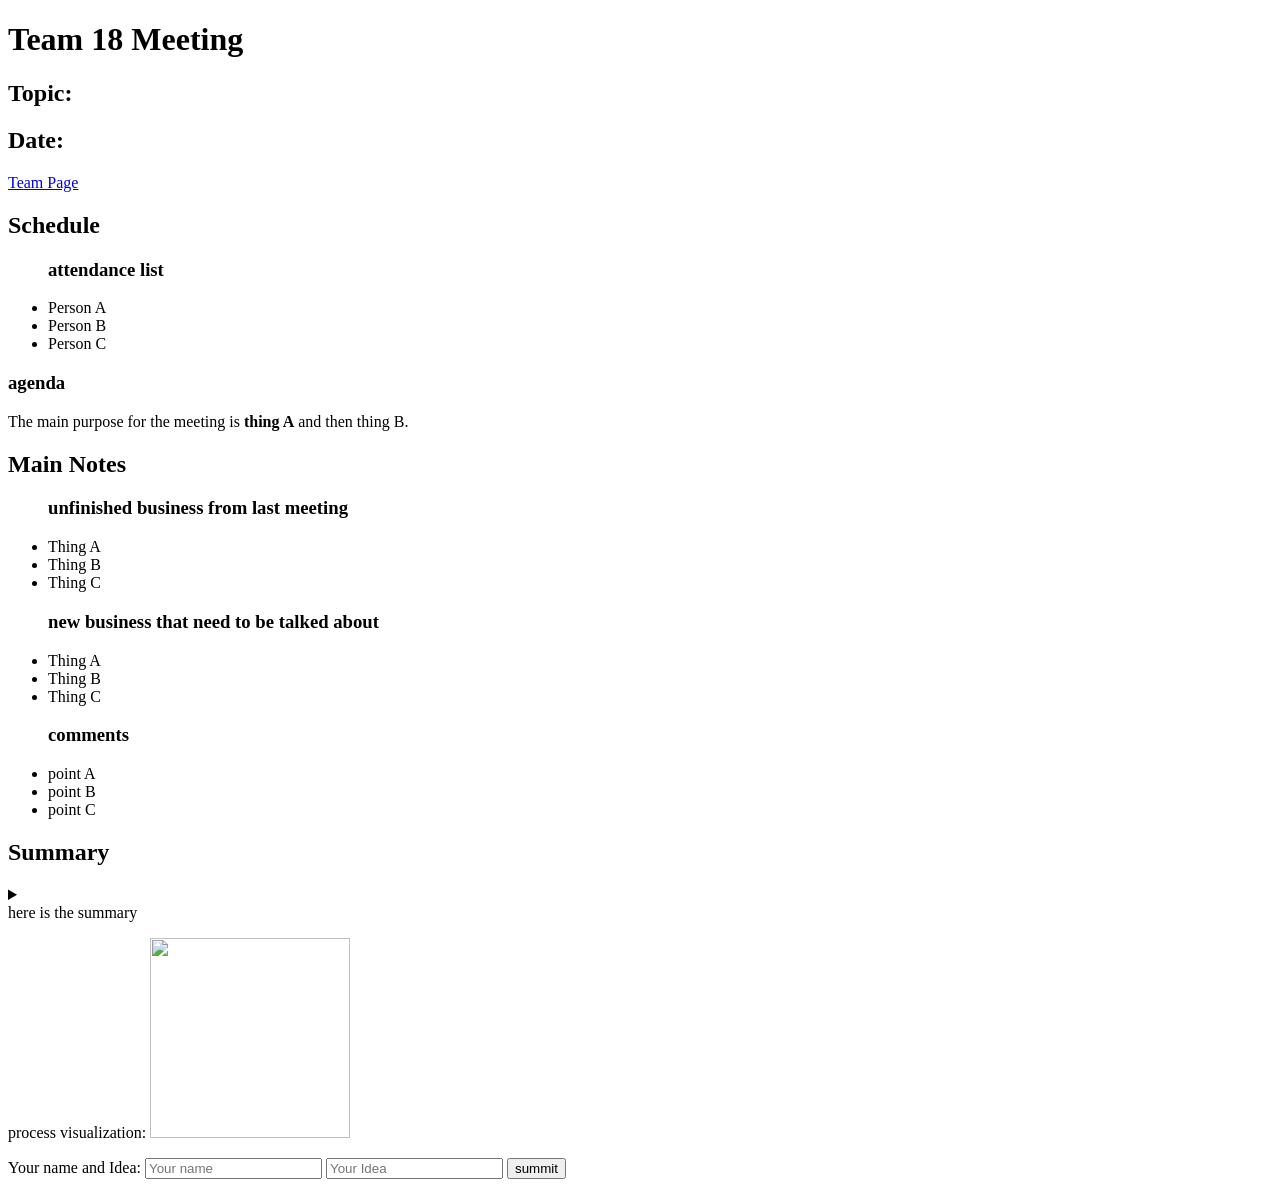
==== meeting.html @ dba08981 "Done" ====
<!DOCTYPE html>
<html lang="en">
<head>
    <meta charset="UTF-8">
    <meta name="viewport" content="width=device-width, initial-scale=1.0">
    <title>meeting minutes</title>
</head>
<body>
    <header>
        <h1> Team 18 Meeting </h1>
        <h2> Topic: </h2> <h2> Date: </h2>
    </header>
    <nav>
    <a href="#" >Team Page</a>
    <main>
        <section>
            <h2>Schedule</h2>
            <ul> <div> <h3>attendance list </h3></div> 
            <li> Person A </li>
            <li> Person B </li>
            <li> Person C </li>
            </ul>

            <div> <h3>agenda</h3>
            <p>
            The main purpose for the meeting is <b>thing A</b> and then thing B.
            </p>
            </div> 
        </section>

        <section> <h2> Main Notes </h2 >
            <ul> <div> <h3>unfinished business from last meeting</h3></div> 
            <li> Thing A </li>
            <li> Thing B </li>
            <li> Thing C </li>
            </ul>

            <ul> <div> <h3>new business that need to be talked about</h3></div> 
            <li> Thing A </li>
            <li> Thing B </li>
            <li> Thing C </li>
            </ul>

            <ul> <div> <h3>comments</h3></div> 
            <li> point A </li>
            <li> point B </li>
            <li> point C </li>
            </ul>
        </section>
        <section>
            <h2>Summary</h2>
            <details>
            <summary>   
            <div>here is the summary</div>
            </summary>
            haha
            </details>
        </section>

        <div></div><p>process visualization: <img src="https://m.media-amazon.com/images/I/51E8obATfiL._AC_SL1500_.jpg" width="200" height="200 alt="坤坤"></p></div>

        <form>
            <label>Your name and Idea:</label>
            <input type="text" name="Your name" placeholder="Your name">
            <input type="text" name="Your Idea" placeholder="Your Idea">
            <button type="summit"> summit </button>  
        </form>
    </main>



</body>


</html>
<!-- a title (e.g. "Pomodoro Timer First Brainstorm")
subtitle for the meeting section/the topic of the meeting (e.g. "brainstorming", "check-ins", "documentation")
subtitle for the date
attendance list
agenda of what the meeting will cover
things that were unfinished business from last meeting
things that are new business that need to be talked about
any miscellaneous comments / questions / concerns that anyone would like to bring up
pictures of any diagrams / architecture / things that were presented
SWE meetings often have people diagram things on a whiteboard so we want those captured as well
For the following two, you can simply take a 30 second pretend audio recording & video recording to use, we are just trying to get you familiar with the <audio> and <video> elements. Yes, you must have both audio and video elements, and yes, you can use the audio from the video you took for the audio element, it just has to be in a separate audio file.
audio recording the meeting
video recording of the meeting -->
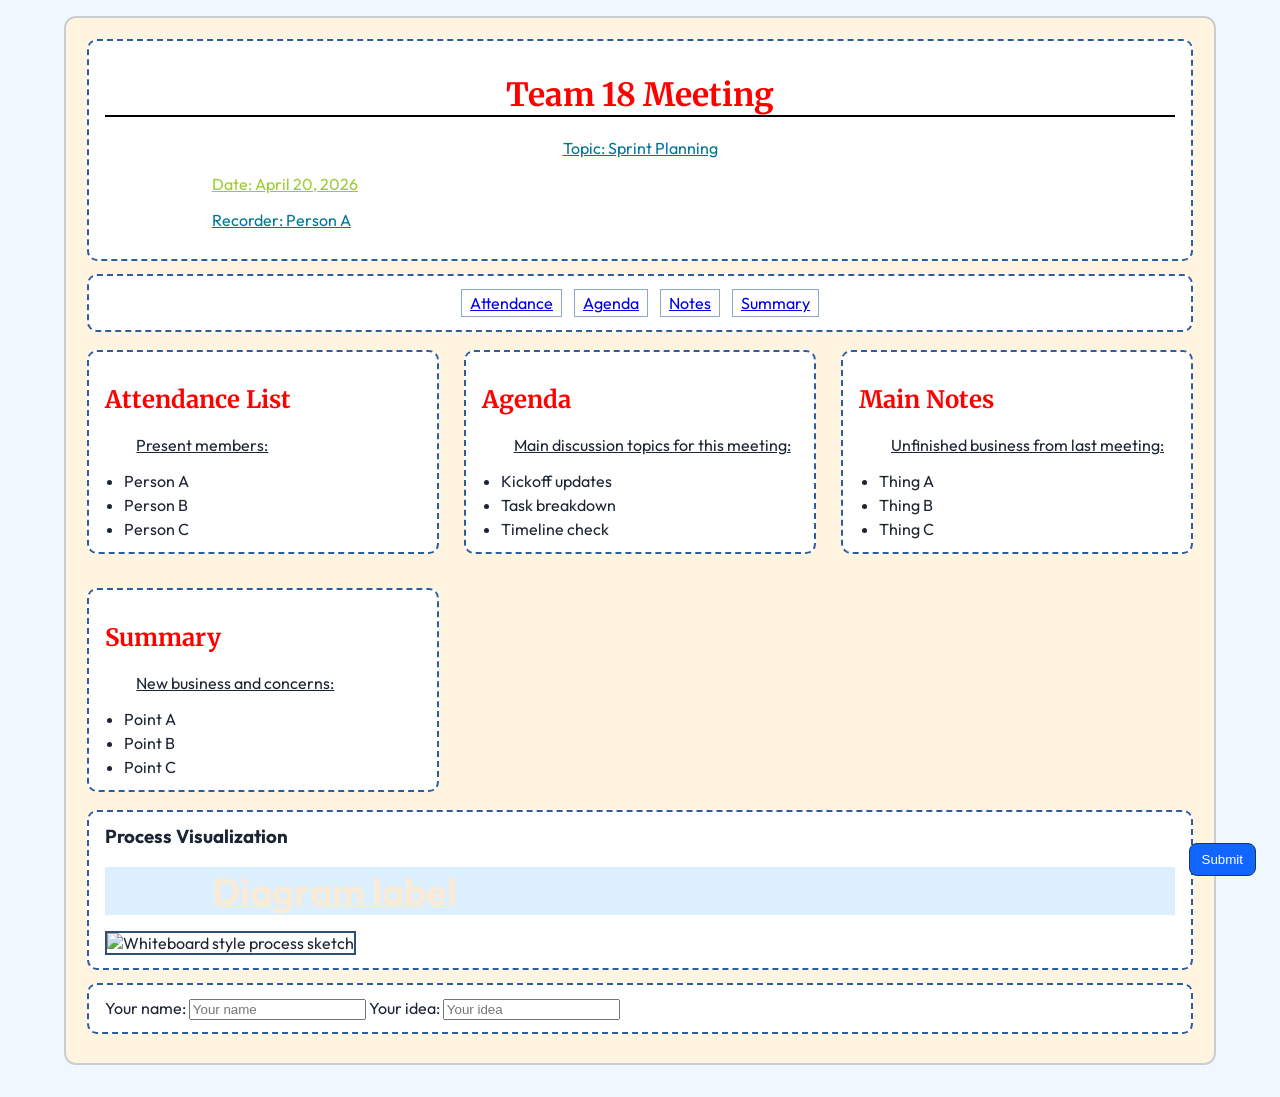
==== commit b6c1a3c5: "lab3" ====
--- a/meeting.html
+++ b/meeting.html
@@ -3,86 +3,87 @@
 <head>
     <meta charset="UTF-8">
     <meta name="viewport" content="width=device-width, initial-scale=1.0">
-    <title>meeting minutes</title>
+    <title>Meeting Minutes</title>
+    <link rel="stylesheet" href="style.css">
 </head>
 <body>
-    <header>
-        <h1> Team 18 Meeting </h1>
-        <h2> Topic: </h2> <h2> Date: </h2>
-    </header>
-    <nav>
-    <a href="#" >Team Page</a>
-    <main>
-        <section>
-            <h2>Schedule</h2>
-            <ul> <div> <h3>attendance list </h3></div> 
-            <li> Person A </li>
-            <li> Person B </li>
-            <li> Person C </li>
-            </ul>
+    <div class="container mix-surface">
+        <header class="box" id="a10086">
+            <h1 class="title" title="main-title">Team 18 Meeting</h1>
+            <p class="inline-note">Topic: Sprint Planning</p>
+            <p class="special">Date: April 20, 2026</p>
+            <p>Recorder: Person A</p>
+        </header>
 
-            <div> <h3>agenda</h3>
+        <nav class="box nav-flex" aria-label="Meeting sections">
+            <a class="inline-chip aacc"  href="#attendance">Attendance</a>
+            <a class="inline-chip" href="#agenda">Agenda</a>
+            <a class="inline-chip" href="#notes">Notes</a>
+            <a class="inline-chip" href="#summary">Summary</a>
+        </nav>
+
+        <main class="grid-board">
+            <section id="attendance" class="box">
+                <h2>Attendance List</h2>
+                <p>Present members:</p>
+                <ul>
+                    <li>Person A</li>
+                    <li>Person B</li>
+                    <li>Person C</li>
+                </ul>
+            </section>
+
+            <section id="agenda" class="box">
+                <h2>Agenda</h2>
+                <p>Main discussion topics for this meeting:</p>
+                <ul>
+                    <li>Kickoff updates</li>
+                    <li>Task breakdown</li>
+                    <li>Timeline check</li>
+                </ul>
+            </section>
+
+            <section id="notes" class="box">
+                <h2>Main Notes</h2>
+                <p>Unfinished business from last meeting:</p>
+                <ul>
+                    <li>Thing A</li>
+                    <li>Thing B</li>
+                    <li>Thing C</li>
+                </ul>
+            </section>
+
+            <section id="summary" class="box">
+                <h2>Summary</h2>
+                <p>New business and concerns:</p>
+                <ul>
+                    <li>Point A</li>
+                    <li>Point B</li>
+                    <li>Point C</li>
+                </ul>
+            </section>
+        </main>
+
+        <section class="box">
+            <h3>Process Visualization</h3>
             <p>
-            The main purpose for the meeting is <b>thing A</b> and then thing B.
+                <span class="card"><span>Diagram label</span></span>
             </p>
-            </div> 
+            <img
+                class="diagram"
+                src="https://m.media-amazon.com/images/I/51E8obATfiL._AC_SL1500_.jpg"
+                alt="Whiteboard style process sketch"
+            >
         </section>
 
-        <section> <h2> Main Notes </h2 >
-            <ul> <div> <h3>unfinished business from last meeting</h3></div> 
-            <li> Thing A </li>
-            <li> Thing B </li>
-            <li> Thing C </li>
-            </ul>
-
-            <ul> <div> <h3>new business that need to be talked about</h3></div> 
-            <li> Thing A </li>
-            <li> Thing B </li>
-            <li> Thing C </li>
-            </ul>
-
-            <ul> <div> <h3>comments</h3></div> 
-            <li> point A </li>
-            <li> point B </li>
-            <li> point C </li>
-            </ul>
-        </section>
-        <section>
-            <h2>Summary</h2>
-            <details>
-            <summary>   
-            <div>here is the summary</div>
-            </summary>
-            haha
-            </details>
-        </section>
-
-        <div></div><p>process visualization: <img src="https://m.media-amazon.com/images/I/51E8obATfiL._AC_SL1500_.jpg" width="200" height="200 alt="坤坤"></p></div>
-
-        <form>
-            <label>Your name and Idea:</label>
-            <input type="text" name="Your name" placeholder="Your name">
-            <input type="text" name="Your Idea" placeholder="Your Idea">
-            <button type="summit"> summit </button>  
+        <form class="box" action="#">
+            <label class="inline-note" for="member-name">Your name:</label>
+            <input id="member-name" type="text" name="memberName" placeholder="Your name">
+            <label class="inline-note" for="member-idea">Your idea:</label>
+            <input id="member-idea" type="text" name="memberIdea" placeholder="Your idea">
+            <span class="optional-note">optional helper</span>
+            <button class="btn-primary desciption" type="submit">Submit</button>
         </form>
-    </main>
-
-
-
+    </div>
 </body>
-
-
 </html>
-<!-- a title (e.g. "Pomodoro Timer First Brainstorm")
-subtitle for the meeting section/the topic of the meeting (e.g. "brainstorming", "check-ins", "documentation")
-subtitle for the date
-attendance list
-agenda of what the meeting will cover
-things that were unfinished business from last meeting
-things that are new business that need to be talked about
-any miscellaneous comments / questions / concerns that anyone would like to bring up
-pictures of any diagrams / architecture / things that were presented
-SWE meetings often have people diagram things on a whiteboard so we want those captured as well
-For the following two, you can simply take a 30 second pretend audio recording & video recording to use, we are just trying to get you familiar with the <audio> and <video> elements. Yes, you must have both audio and video elements, and yes, you can use the audio from the video you took for the audio element, it just has to be in a separate audio file.
-audio recording the meeting
-video recording of the meeting -->
--- a/style.css
+++ b/style.css
@@ -0,0 +1,259 @@
+/* CSE110 Lab 3 stylesheet */
+
+/* 3rd-party fonts */
+@import url("https://fonts.googleapis.com/css2?family=Merriweather:wght@700&family=Outfit:wght@400;600&display=swap");
+
+/* CSS Variables */
+:root {
+    --special-color: #1166ff;
+    --text-main: rgb(28, 37, 52);
+    --surface: hsl(210 100% 98%);
+    --soft-border: hsla(214, 45%, 45%, 0.28);
+}
+
+/* Universal selector */
+* {
+    box-sizing: border-box;
+}
+
+body {
+    margin: 0;
+    background-color: aliceblue;
+    color: var(--text-main, black);
+    font-family: "Outfit", Arial, sans-serif;
+}
+
+/* Class selector */
+.container {
+    width: 92%;
+    max-width: 72rem;
+    min-width: 320px;
+
+    margin-top: 1rem;
+    margin-right: auto;
+    margin-bottom: 2rem;
+    margin-left: auto;
+
+    padding-top: 1rem;
+    padding-right: 1rem;
+    padding-bottom: 1rem;
+    padding-left: 1rem;
+
+    border-style: solid;
+    border-color: var(--soft-border, rgba(0, 0, 0, 0.2));
+    border-width: 2pt;
+    border-radius: 12px;
+
+    background-color: var(--surface, #fff);
+}
+
+#aacc:active{
+    color: red;
+}
+
+/* Keep and use .box from your original file */
+.box {
+    margin: 0.3rem 0.3rem 0.8rem 0.3rem;
+    padding: 0.8rem 1rem 0.8rem 1rem;
+    border: 2px dashed #2e5d9f;
+    border-radius: 10px;
+    display: block;
+    background-color: white;
+    position: relative;
+}
+
+/* descendant + class */
+.card span {
+    font-weight: 700;
+    font-size: 1cm;
+    position: relative;
+}
+
+/* ID selector */
+#a10086 {
+    text-align: center;
+}
+
+/* Attribute selector */
+[title="main-title"] {
+    border-bottom: 2px solid black;
+}
+
+/* Selector list */
+h1,
+h2 {
+    color: red;
+    font-family: "Merriweather", Georgia, serif;
+}
+
+/* Element.class selector */
+button.btn-primary {
+    background-color: var(--special-color, #3355cc);
+    color: white;
+    padding: 8px 12px 8px 12px;
+    border: 1px solid #16395f;
+    border-radius: 8px;
+}
+
+/* Pseudo-class */
+button:hover {
+    background-color: antiquewhite;
+    cursor: pointer;
+}
+
+button:active {
+    transform: translateY(1px);
+}
+
+/* Use .desciption name from your original file (typo kept intentionally) */
+.desciption {
+    color: var(--special-color, red);
+    width: fit-content;
+    max-width: max-content;
+    height: fit-content;
+    position: fixed;
+    right: 24px;
+    bottom: 24px;
+}
+
+/* display values */
+.inline-note {
+    display: inline;
+}
+
+.inline-chip {
+    display: inline-block;
+    padding: 0.2rem 0.5rem 0.2rem 0.5rem;
+    border: 1px solid #8ba7cc;
+}
+
+.optional-note {
+    display: none;
+}
+
+/* Combinators */
+h1 + p {
+    color: aqua;
+}
+
+h1 ~ p {
+    color: rgb(0, 118, 152);
+}
+
+h1 ~ p.special {
+    color: yellowgreen;
+}
+
+.box > p {
+    text-indent: 10%;
+    font-size: 1em;
+}
+
+.box p {
+    text-decoration: underline;
+    text-align: left;
+}
+
+/* :has() selector */
+p:has(.card) {
+    background-color: rgba(210, 235, 255, 0.8);
+}
+
+/* Nested selectors (2023) */
+.box {
+    & h3 {
+        margin-top: 0;
+    }
+
+    & ul {
+        margin: 0.25rem 0 0 0;
+        padding-left: 1.2rem;
+    }
+
+    & li + li {
+        margin-top: 0.25rem;
+    }
+}
+
+/* Flexbox */
+.nav-flex {
+    display: flex;
+    justify-content: center;
+    align-items: center;
+    flex-wrap: wrap;
+    gap: 0.75rem;
+}
+
+/* Grid (3+ attrs, 3+ children) */
+.grid-board {
+    display: grid;
+    grid-template-columns: repeat(3, minmax(13rem, 1fr));
+    grid-auto-rows: minmax(9rem, auto);
+    grid-auto-flow: row;
+    gap: 1rem;
+}
+
+/* Wider-gamut + color-mix */
+.mix-surface {
+    background-color: color-mix(in srgb, orange 12%, white);
+}
+
+@supports (color: color(display-p3 1 0 0)) {
+    #a10086 {
+        color: color(display-p3 0.15 0.35 0.77 / 1);
+    }
+}
+
+img.diagram {
+    width: auto;
+    max-width: 1320px;
+    min-width: 61m;
+    height: auto;
+    border: 2px solid #2f4f77;
+}
+
+/* Responsiveness */
+@media (max-width: 1024px) {
+    .grid-board {
+        grid-template-columns: repeat(2, minmax(12rem, 1fr));
+    }
+}
+
+@media (max-width: 640px) {
+    .container {
+        min-width: 0;
+        width: 96%;
+        padding: 0.8rem 0.7rem 1rem 0.7rem;
+    }
+
+    .grid-board {
+        grid-template-columns: 1fr;
+    }
+
+    img.diagram {
+        width: 100%;
+        min-width: 0;
+    }
+
+    .desciption {
+        position: static;
+        margin-top: 0.5rem;
+    }
+}
+
+h1 ~ p[class="special"]{
+    color:yellowgreen;
+}
+
+p:has(.card){
+    color: antiquewhite;
+color: aqua;
+}
+
+h1 ~ p[class="special"]{
+    color:yellowgreen;
+}
+
+p:has(.card){
+    color: antiquewhite;
+}
